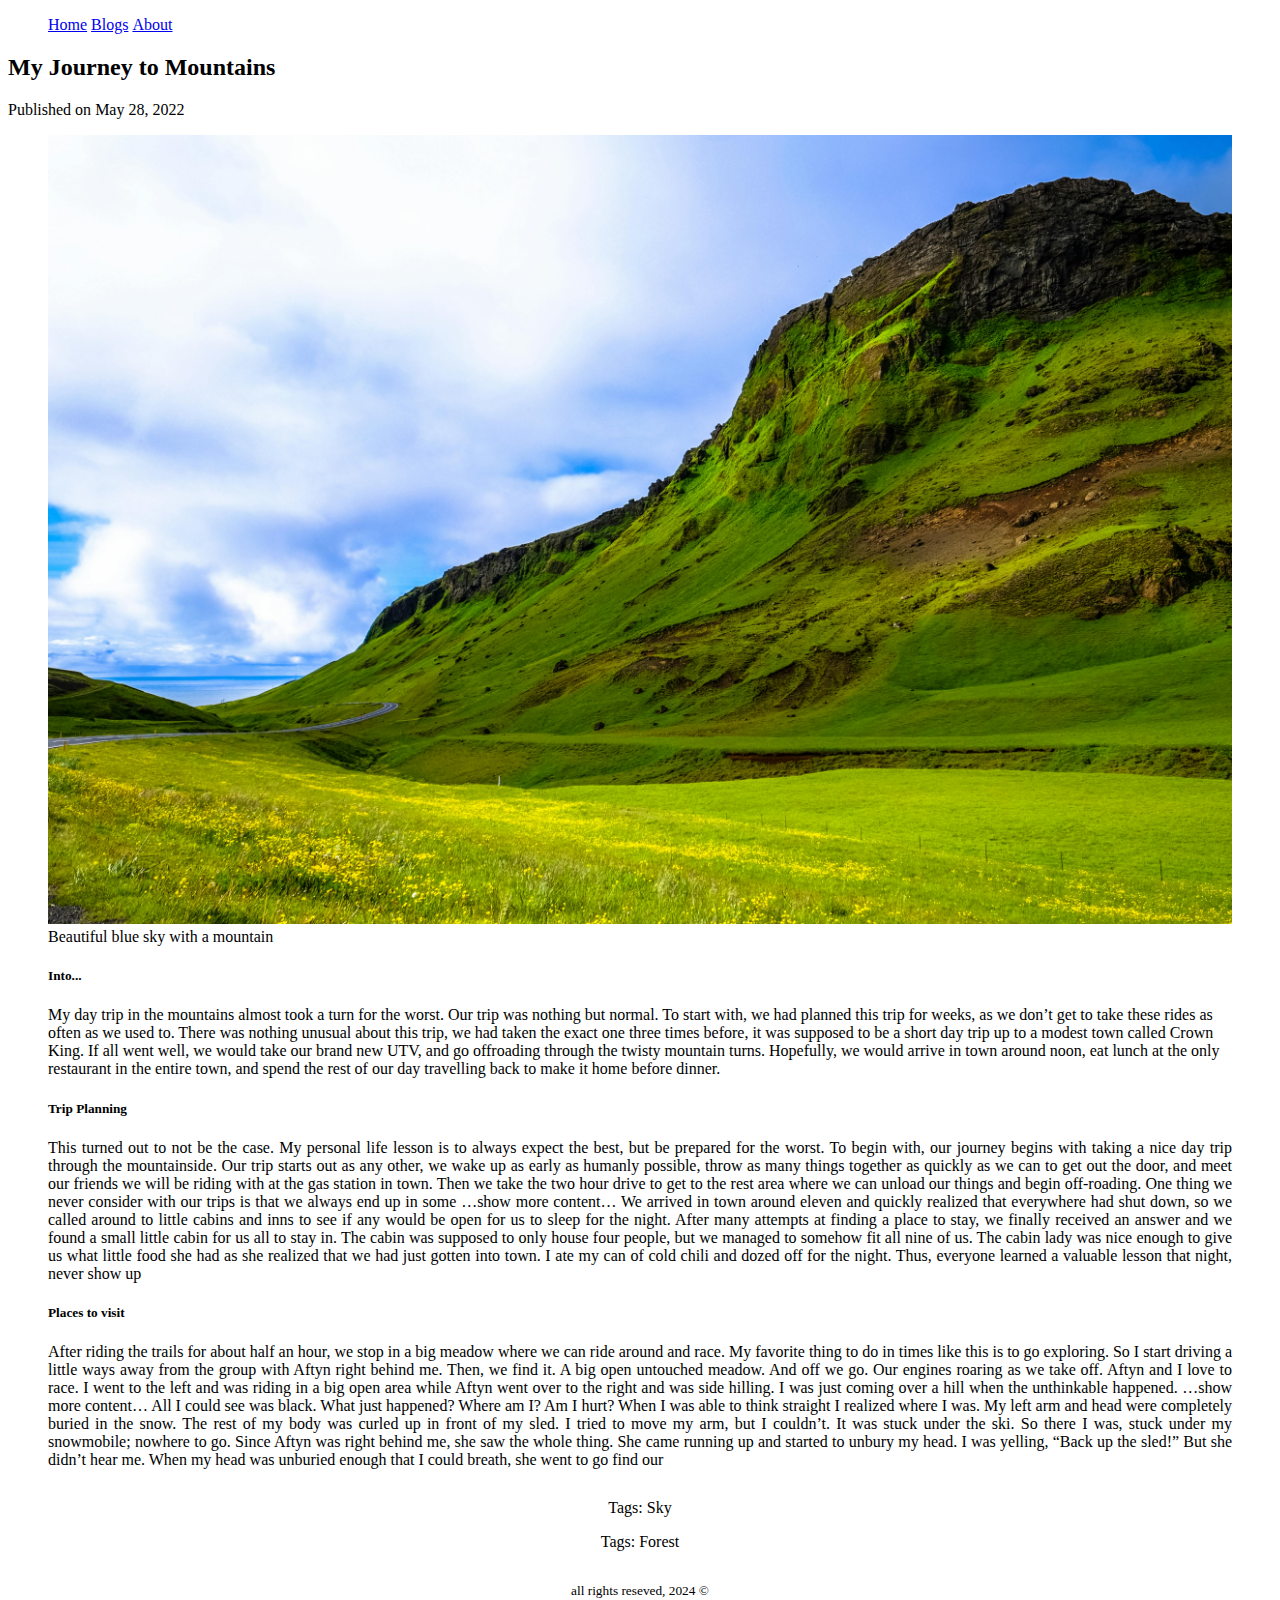
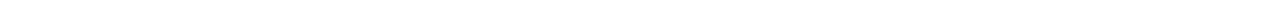
==== blog.html @ ceb8e4a1 "writting a blog" ====
<!DOCTYPE html>
<html lang="en">
<head>
  <meta charset="UTF-8">
  <meta name="viewport" content="width=device-width, initial-scale=1.0">
  <title>My Blog</title>
  <link rel="stylesheet" href="style.css">
</head>
<body>
  <header>
    <nav>
      <ul>
        <li><a href="home.html">Home</a></li>
        <li><a href="blog.html">Blogs</a></li>
        <li><a href="about.html">About</a></li>
      </ul>
    </nav>
  </header>
  <main>
    <article>
      <header>
        <h2>My Journey to Mountains</h2>
        <p>Published on <time datetime="2022-05-28"></time>May 28, 2022</p>
      </header>
    </article>
      <figure>
        <img width="100%" src="assets/images/mountain.jpg" alt="mountain">
        <figcaption>Beautiful blue sky with a mountain</figcaption>
        <section>
          <p class="intro">
            <h5>Into...</h5>
            My day trip in the mountains almost took a turn for the worst. Our trip was nothing but normal. To start with, we had planned this trip for weeks, as we don’t get to take these rides as often as we used to. There was nothing unusual about this trip, we had taken the exact one three times before, it was supposed to be a short day trip up to a modest town called Crown King. If all went well, we would take our brand new UTV, and go offroading through the twisty mountain turns. Hopefully, we would arrive in town around noon, eat lunch at the only restaurant in the entire town, and spend the rest of our day travelling back to make it home before dinner.
          </p>
          </section>
          <section>
            <h5>Trip Planning</h5>
            <p class="intro">
              This turned out to not be the case. My personal life lesson is to always expect the best, but be prepared for the worst. To begin with, our journey begins with taking a nice day trip through the mountainside. Our trip starts out as any other, we wake up as early as humanly possible, throw as many things together as quickly as we can to get out the door, and meet our friends we will be riding with at the gas station in town. Then we take the two hour drive to get to the rest area where we can unload our things and begin off-roading. One thing we never consider with our trips is that we always end up in some …show more content…

We arrived in town around eleven and quickly realized that everywhere had shut down, so we called around to little cabins and inns to see if any would be open for us to sleep for the night. After many attempts at finding a place to stay, we finally received an answer and we found a small little cabin for us all to stay in. The cabin was supposed to only house four people, but we managed to somehow fit all nine of us. The cabin lady was nice enough to give us what little food she had as she realized that we had just gotten into town. I ate my can of cold chili and dozed off for the night. Thus, everyone learned a valuable lesson that night, never show up
            </p>
          </section>
          <section>
            <h5>Places to visit</h5>
            <p class="intro">After riding the trails for about half an hour, we stop in a big meadow where we can ride around and race. My favorite thing to do in times like this is to go exploring. So I start driving a little ways away from the group with Aftyn right behind me. Then, we find it. A big open untouched meadow. And off we go. Our engines roaring as we take off. Aftyn and I love to race. I went to the left and was riding in a big open area while Aftyn went over to the right and was side hilling. I was just coming over a hill when the unthinkable happened. …show more content…

              All I could see was black. What just happened? Where am I? Am I hurt? When I was able to think straight I realized where I was. My left arm and head were completely buried in the snow. The rest of my body was curled up in front of my sled. I tried to move my arm, but I couldn’t. It was stuck under the ski. So there I was, stuck under my snowmobile; nowhere to go. Since Aftyn was right behind me, she saw the whole thing. She came running up and started to unbury my head. I was yelling, “Back up the sled!” But she didn’t hear me. When my head was unburied enough that I could breath, she went to go find our
              
              </p>
          </section>
          <footer>
            <p>Tags: <a href="sky"></a>Sky</p>
            <p>Tags: <a href="forest"></a>Forest</p>
          </footer>
      </figure>
  </main>
  <footer>
    <p><small>all rights reseved, 2024 &copy;</small></p>


  </footer>
</body>
</html>
---- style.css ----
nav>ul>li{
  display: inline;
  /* text-decoration:none; */


}
footer{
  text-align: center;
  margin-top: 30px;
}
.intro{
  text-align: justify;
}
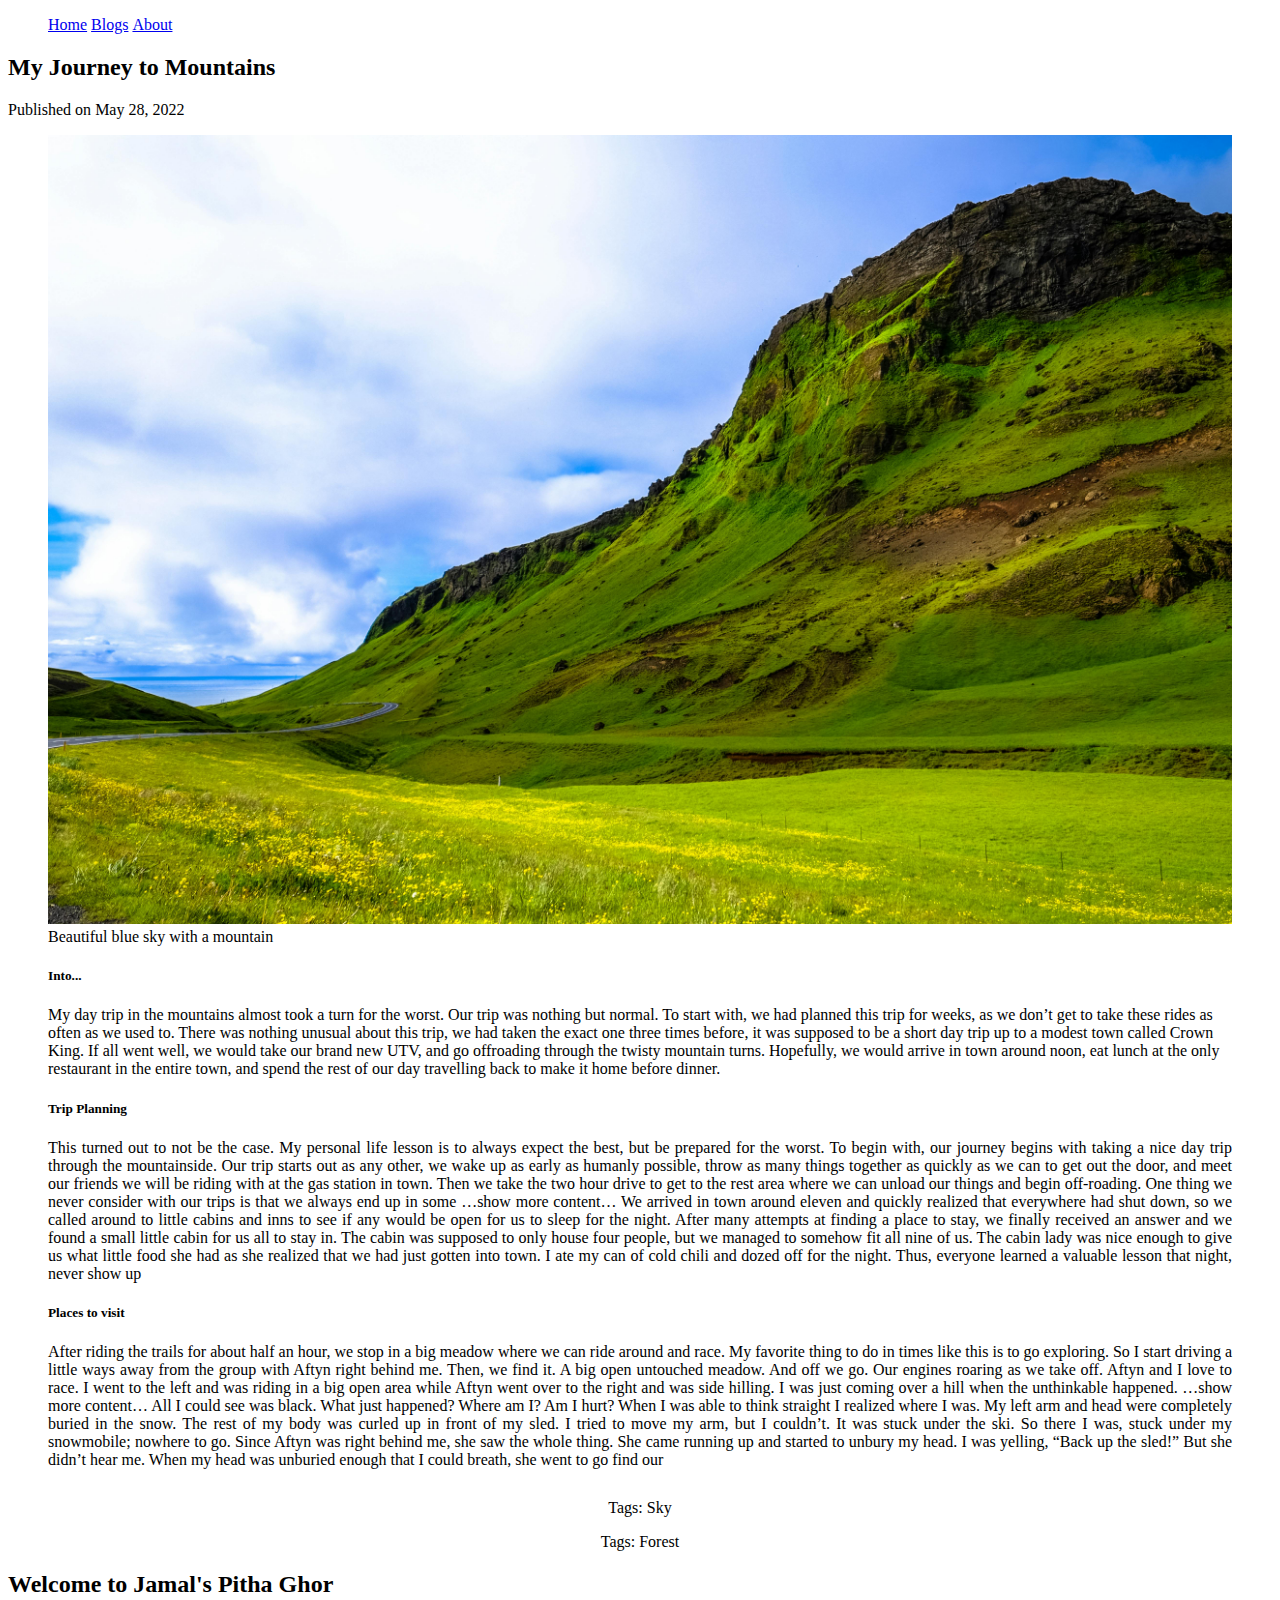
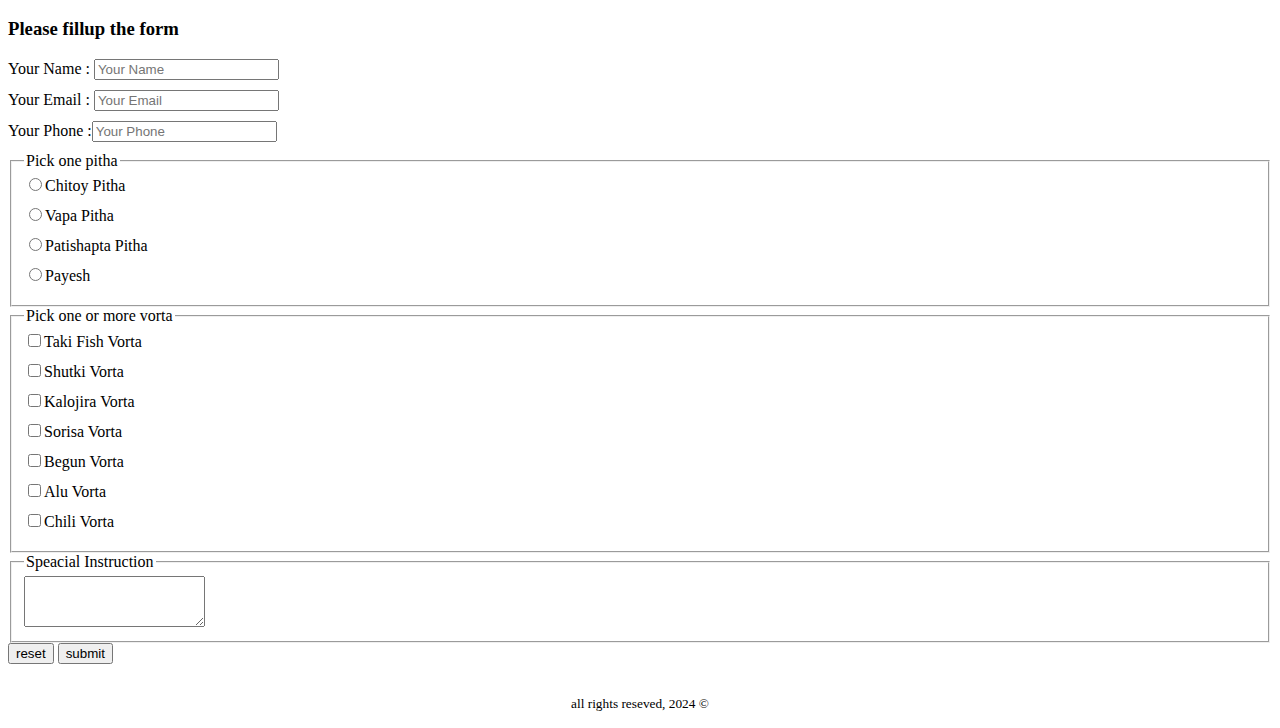
==== commit f0c8d5de: "learning about form" ====
--- a/blog.html
+++ b/blog.html
@@ -54,10 +54,52 @@
           </footer>
       </figure>
   </main>
+  <header>
+    <h2>Welcome to Jamal's Pitha Ghor</h2>
+  </header>
+  <main>
+    <h3>Please fillup the form</h3>
+  </main>
+  <form>
+    <lable for="name"> Your Name :
+    <input id="name" type="text" placeholder="Your Name">
+  </lable>
+  <lable for="email"> Your Email :
+    <input id="email" type="text" placeholder="Your Email">
+  </lable>
+  <lable for="phone"> Your Phone :<input type="text" id="phone" placeholder="Your Phone"></lable>
+  <fieldset>
+    <legend>Pick one pitha</legend>
+    <lable for="chitoi"><input type="radio" name="pitha" id="pitha">Chitoy Pitha</lable>
+    <lable for="vapa pitha"><input type="radio" name="pitha" id="vapa">Vapa Pitha</lable>
+    <lable for="patishapta"><input type="radio" name="pitha" id="patishapta">Patishapta Pitha</lable>
+    <lable for="payesh"><input type="radio" name="pitha" id="payesh">Payesh</lable>
+  </fieldset>
+  <fieldset>
+    <legend>Pick one or more vorta</legend>
+    <lable for="taki fish"><input type="checkbox" name="vorta" id="taki fish">Taki Fish Vorta</lable>
+    <lable for="shutki"><input type="checkbox" name="vorta" id="shutki">Shutki Vorta</lable>
+    <lable for="kalojira"><input type="checkbox" name="vorta" id="kalojira">Kalojira Vorta</lable>
+    <lable for="sorisa"><input type="checkbox" name="vorta" id="sorisa">Sorisa Vorta</lable>
+    <lable for="begun"><input type="checkbox" name="vorta" id="begin vorta">Begun Vorta</lable>
+    <lable for="alu vorta"><input type="checkbox" name="vorta" id="alu vorta">Alu Vorta</lable>
+    <lable for="chili"><input type="checkbox" name="vorta" id="chili vorta">Chili Vorta</lable>
+  </fieldset>
+  <fieldset>
+     <legend>Speacial Instruction</legend>  
+     <textarea name="" id="" col="25" rows="3"></textarea> 
+  </fieldset>
+  <input type="reset" value="reset">
+  <input type="submit" value="submit"
+
+
+  </form>
+
   <footer>
     <p><small>all rights reseved, 2024 &copy;</small></p>
 
 
   </footer>
+
 </body>
 </html>--- a/style.css
+++ b/style.css
@@ -10,4 +10,8 @@
 }
 .intro{
   text-align: justify;
+}
+lable{
+  display:block;
+  margin-bottom:10px;
 }